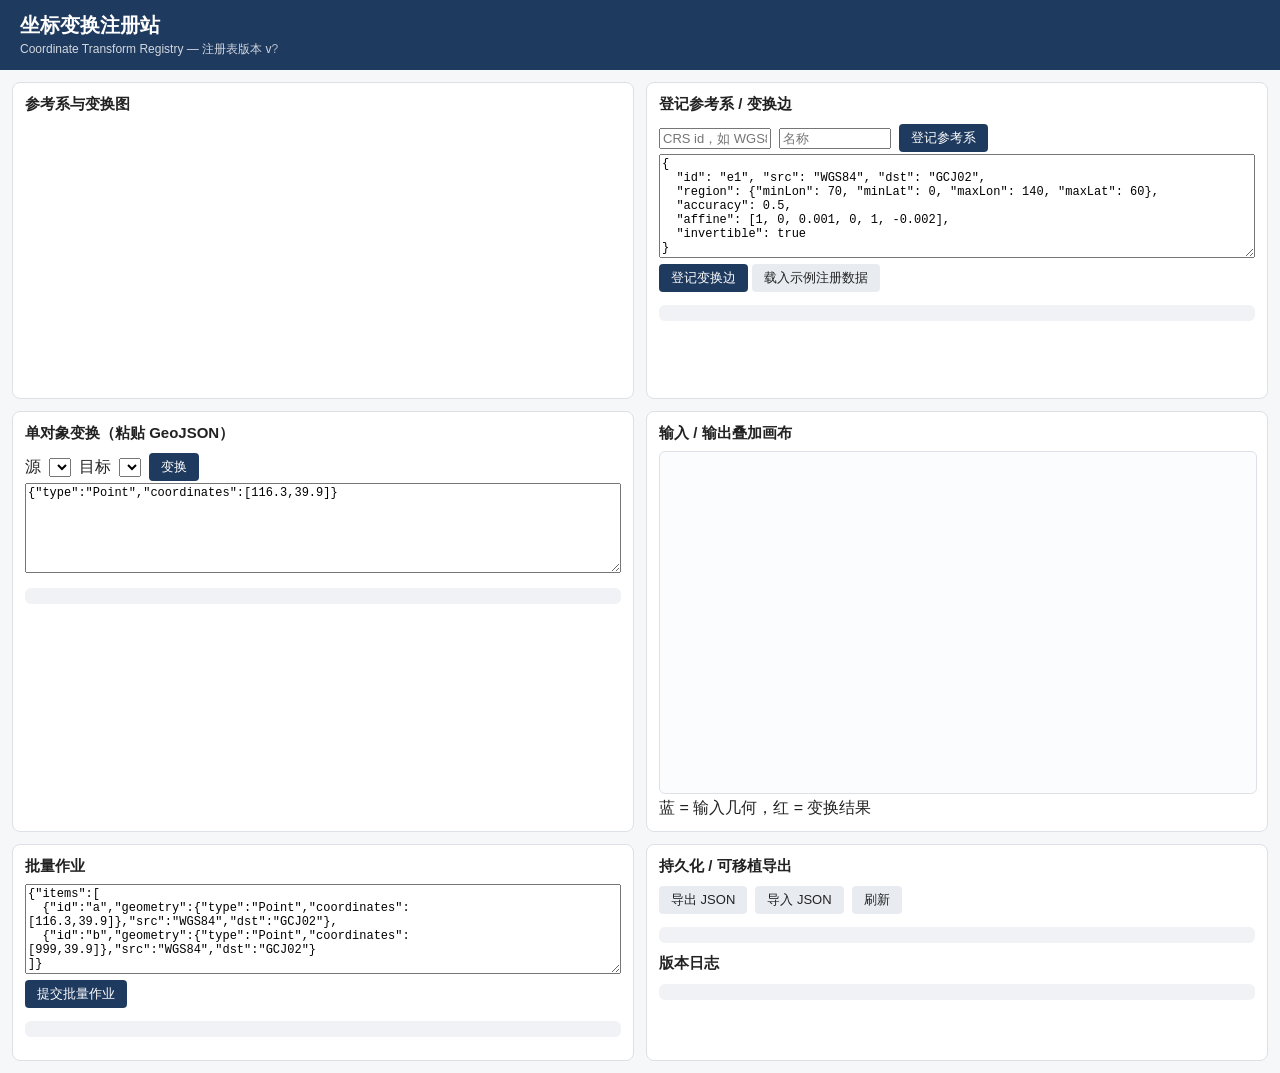
==== src/main/resources/web/index.html @ ef00d5a0 "pwgsb 1167 run B: product snapshot (session 01a0c466-0b47-76e2-ab53-eeef6a9a08ae)" ====
<!DOCTYPE html>
<html lang="zh-CN">
<head>
<meta charset="utf-8">
<title>坐标变换注册站</title>
<style>
  body { font-family: -apple-system, "PingFang SC", sans-serif; margin: 0; background: #f6f7f9; color: #222; }
  header { background: #1f3a5f; color: #fff; padding: 12px 20px; }
  header h1 { margin: 0; font-size: 20px; }
  header span { font-size: 12px; opacity: .8; }
  main { display: grid; grid-template-columns: 1fr 1fr; gap: 12px; padding: 12px; }
  section { background: #fff; border: 1px solid #dde1e6; border-radius: 8px; padding: 12px; }
  h2 { font-size: 15px; margin: 0 0 8px; }
  textarea { width: 100%; box-sizing: border-box; font-family: monospace; font-size: 12px; }
  input, select, button { font-size: 13px; margin: 2px 0; }
  button { background: #1f3a5f; color: #fff; border: 0; border-radius: 4px; padding: 5px 12px; cursor: pointer; }
  button.ghost { background: #e8ecf1; color: #222; }
  pre { background: #f0f2f5; padding: 8px; border-radius: 6px; font-size: 11px; overflow: auto; max-height: 260px; }
  table { border-collapse: collapse; width: 100%; font-size: 12px; }
  td, th { border: 1px solid #e2e6ea; padding: 4px 6px; text-align: left; }
  .pending { color: #b26a00; font-weight: 600; }
  .active { color: #1a7f37; }
  .ok { color: #1a7f37; } .failed { color: #c00; }
  .row { display: flex; gap: 8px; flex-wrap: wrap; align-items: center; }
  .full { grid-column: 1 / -1; }
  canvas { border: 1px solid #dde1e6; border-radius: 6px; background: #fbfcfe; width: 100%; }
</style>
</head>
<body>
<header>
  <h1>坐标变换注册站</h1>
  <span>Coordinate Transform Registry — 注册表版本 v<span id="version">?</span></span>
</header>
<main>
  <section>
    <h2>参考系与变换图</h2>
    <svg id="graph" width="100%" height="260" viewBox="0 0 600 260"></svg>
    <div id="edgeList"></div>
  </section>
  <section>
    <h2>登记参考系 / 变换边</h2>
    <div class="row">
      <input id="crsId" placeholder="CRS id，如 WGS84" size="12">
      <input id="crsName" placeholder="名称" size="12">
      <button onclick="addCrs()">登记参考系</button>
    </div>
    <textarea id="edgeJson" rows="7">{
  "id": "e1", "src": "WGS84", "dst": "GCJ02",
  "region": {"minLon": 70, "minLat": 0, "maxLon": 140, "maxLat": 60},
  "accuracy": 0.5,
  "affine": [1, 0, 0.001, 0, 1, -0.002],
  "invertible": true
}</textarea>
    <button onclick="addEdge()">登记变换边</button>
    <button class="ghost" onclick="loadSample()">载入示例注册数据</button>
    <pre id="regOut"></pre>
  </section>
  <section>
    <h2>单对象变换（粘贴 GeoJSON）</h2>
    <div class="row">
      源 <select id="srcSel"></select> 目标 <select id="dstSel"></select>
      <button onclick="runTransform()">变换</button>
    </div>
    <textarea id="geojson" rows="6">{"type":"Point","coordinates":[116.3,39.9]}</textarea>
    <div id="candidates"></div>
    <pre id="transformOut"></pre>
  </section>
  <section>
    <h2>输入 / 输出叠加画布</h2>
    <canvas id="canvas" width="560" height="320"></canvas>
    <div>蓝 = 输入几何，红 = 变换结果</div>
  </section>
  <section>
    <h2>批量作业</h2>
    <textarea id="jobJson" rows="6">{"items":[
  {"id":"a","geometry":{"type":"Point","coordinates":[116.3,39.9]},"src":"WGS84","dst":"GCJ02"},
  {"id":"b","geometry":{"type":"Point","coordinates":[999,39.9]},"src":"WGS84","dst":"GCJ02"}
]}</textarea>
    <button onclick="runJob()">提交批量作业</button>
    <pre id="jobOut"></pre>
  </section>
  <section>
    <h2>持久化 / 可移植导出</h2>
    <div class="row">
      <button class="ghost" onclick="doExport()">导出 JSON</button>
      <button class="ghost" onclick="doImport()">导入 JSON</button>
      <button class="ghost" onclick="refresh()">刷新</button>
    </div>
    <pre id="storeOut"></pre>
    <h2>版本日志</h2>
    <pre id="logOut"></pre>
  </section>
</main>
<script src="/app.js"></script>
</body>
</html>
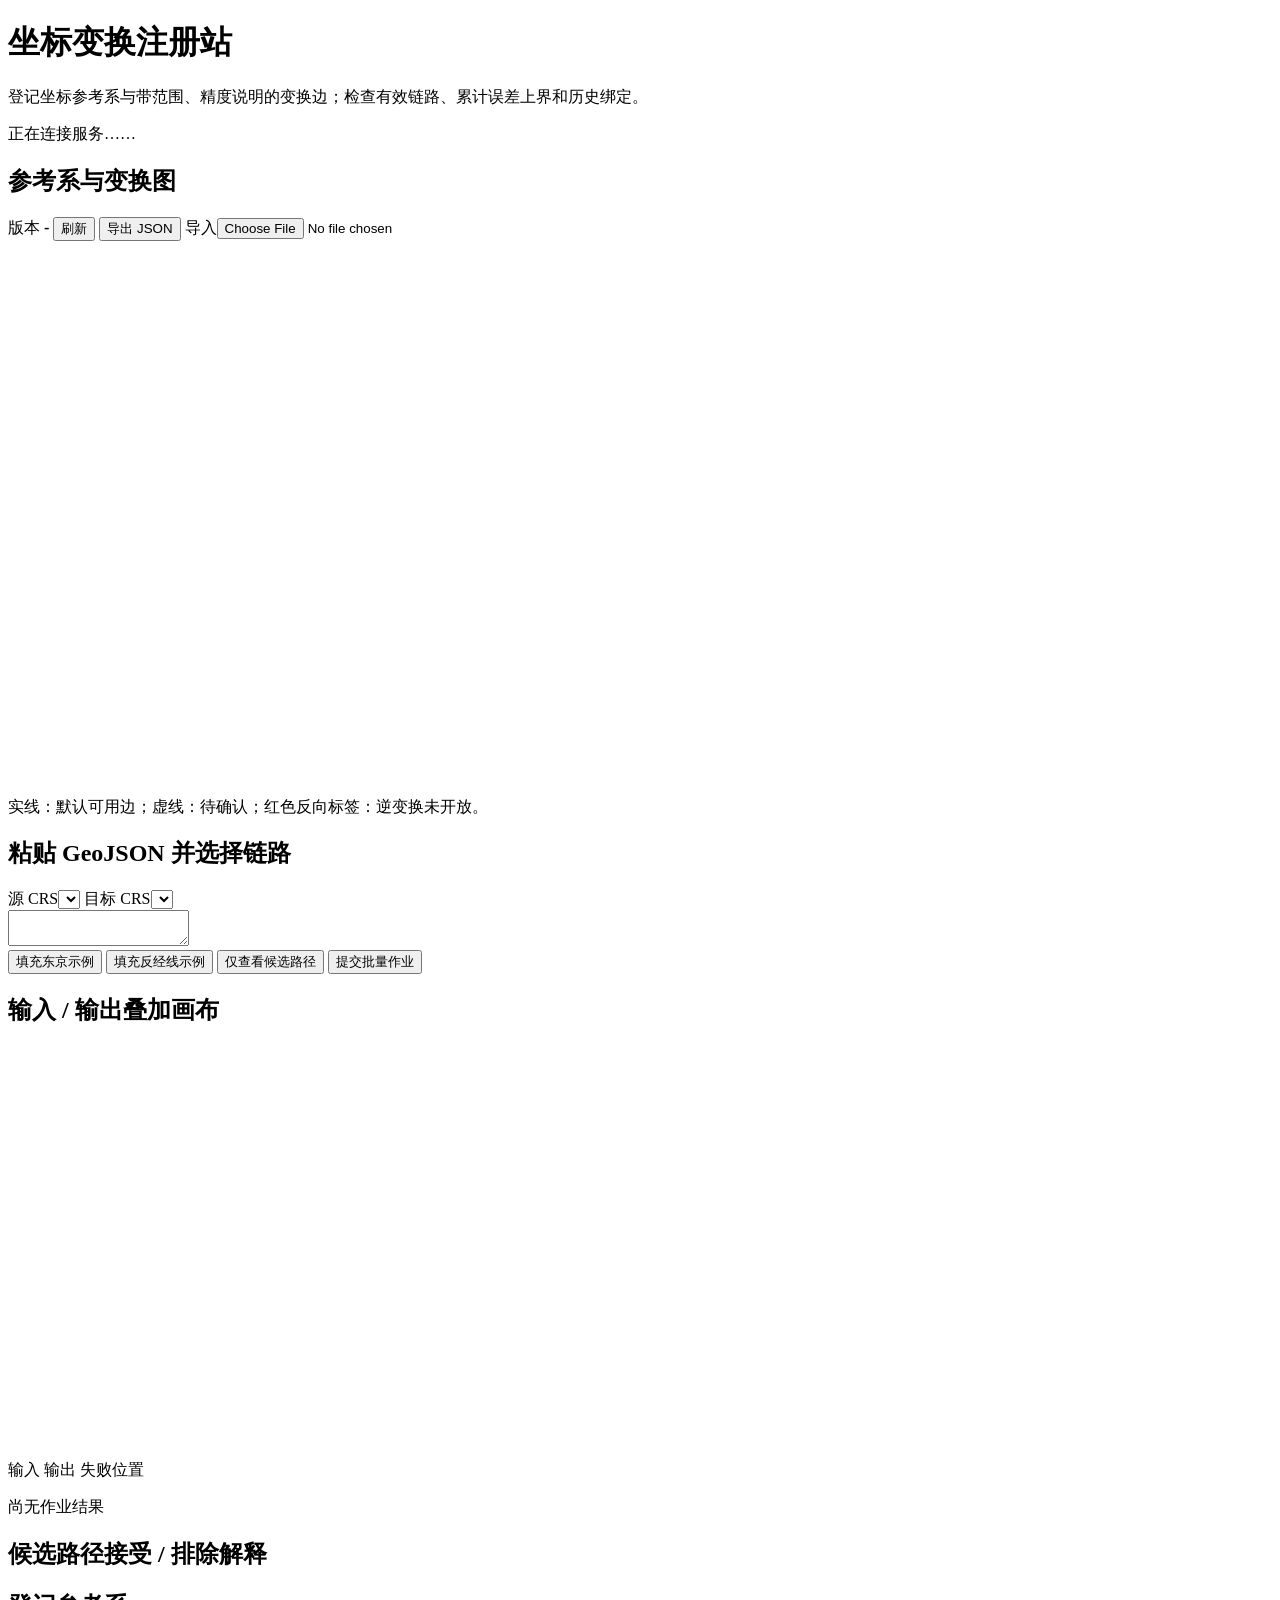
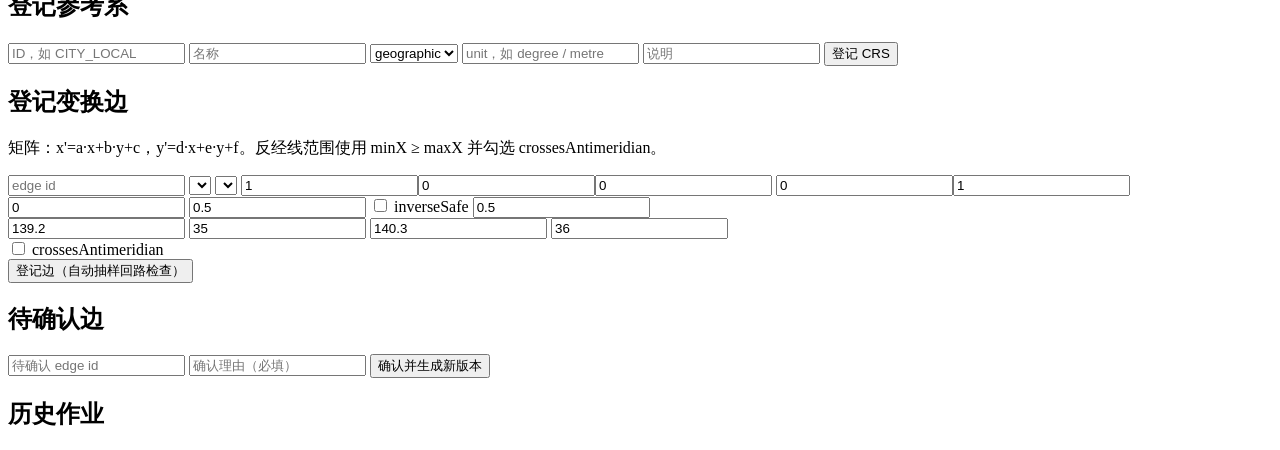
==== commit 15cc56df: "pwgsb 1167 run A: product snapshot (session 01a0c52a-a97c-75a3-ac07-abd503937b33)" ====
--- a/src/main/resources/web/index.html
+++ b/src/main/resources/web/index.html
@@ -1,94 +1,112 @@
-<!DOCTYPE html>
+<!doctype html>
 <html lang="zh-CN">
 <head>
-<meta charset="utf-8">
-<title>坐标变换注册站</title>
-<style>
-  body { font-family: -apple-system, "PingFang SC", sans-serif; margin: 0; background: #f6f7f9; color: #222; }
-  header { background: #1f3a5f; color: #fff; padding: 12px 20px; }
-  header h1 { margin: 0; font-size: 20px; }
-  header span { font-size: 12px; opacity: .8; }
-  main { display: grid; grid-template-columns: 1fr 1fr; gap: 12px; padding: 12px; }
-  section { background: #fff; border: 1px solid #dde1e6; border-radius: 8px; padding: 12px; }
-  h2 { font-size: 15px; margin: 0 0 8px; }
-  textarea { width: 100%; box-sizing: border-box; font-family: monospace; font-size: 12px; }
-  input, select, button { font-size: 13px; margin: 2px 0; }
-  button { background: #1f3a5f; color: #fff; border: 0; border-radius: 4px; padding: 5px 12px; cursor: pointer; }
-  button.ghost { background: #e8ecf1; color: #222; }
-  pre { background: #f0f2f5; padding: 8px; border-radius: 6px; font-size: 11px; overflow: auto; max-height: 260px; }
-  table { border-collapse: collapse; width: 100%; font-size: 12px; }
-  td, th { border: 1px solid #e2e6ea; padding: 4px 6px; text-align: left; }
-  .pending { color: #b26a00; font-weight: 600; }
-  .active { color: #1a7f37; }
-  .ok { color: #1a7f37; } .failed { color: #c00; }
-  .row { display: flex; gap: 8px; flex-wrap: wrap; align-items: center; }
-  .full { grid-column: 1 / -1; }
-  canvas { border: 1px solid #dde1e6; border-radius: 6px; background: #fbfcfe; width: 100%; }
-</style>
+  <meta charset="utf-8">
+  <meta name="viewport" content="width=device-width, initial-scale=1">
+  <title>坐标变换注册站</title>
+  <link rel="stylesheet" href="/styles.css">
 </head>
 <body>
 <header>
-  <h1>坐标变换注册站</h1>
-  <span>Coordinate Transform Registry — 注册表版本 v<span id="version">?</span></span>
+  <div>
+    <h1>坐标变换注册站</h1>
+    <p>登记坐标参考系与带范围、精度说明的变换边；检查有效链路、累计误差上界和历史绑定。</p>
+  </div>
+  <div class="status" id="status">正在连接服务……</div>
 </header>
+
 <main>
-  <section>
+  <section class="card wide">
     <h2>参考系与变换图</h2>
-    <svg id="graph" width="100%" height="260" viewBox="0 0 600 260"></svg>
-    <div id="edgeList"></div>
+    <div class="toolbar">
+      <span>版本 <b id="registryVersion">-</b></span>
+      <span class="mono" id="registryFingerprint"></span>
+      <button id="refreshBtn">刷新</button>
+      <button id="exportBtn">导出 JSON</button>
+      <label class="file">导入<input id="importFile" type="file" accept="application/json,.json"></label>
+    </div>
+    <svg id="graph" viewBox="0 0 920 390" role="img" aria-label="CRS 与变换图"></svg>
+    <p class="hint">实线：默认可用边；虚线：待确认；红色反向标签：逆变换未开放。</p>
   </section>
-  <section>
-    <h2>登记参考系 / 变换边</h2>
-    <div class="row">
-      <input id="crsId" placeholder="CRS id，如 WGS84" size="12">
-      <input id="crsName" placeholder="名称" size="12">
-      <button onclick="addCrs()">登记参考系</button>
+
+  <section class="card">
+    <h2>粘贴 GeoJSON 并选择链路</h2>
+    <div class="grid2">
+      <label>源 CRS<select id="sourceCrs"></select></label>
+      <label>目标 CRS<select id="targetCrs"></select></label>
     </div>
-    <textarea id="edgeJson" rows="7">{
-  "id": "e1", "src": "WGS84", "dst": "GCJ02",
-  "region": {"minLon": 70, "minLat": 0, "maxLon": 140, "maxLat": 60},
-  "accuracy": 0.5,
-  "affine": [1, 0, 0.001, 0, 1, -0.002],
-  "invertible": true
-}</textarea>
-    <button onclick="addEdge()">登记变换边</button>
-    <button class="ghost" onclick="loadSample()">载入示例注册数据</button>
-    <pre id="regOut"></pre>
+    <textarea id="geoInput" spellcheck="false"></textarea>
+    <div class="toolbar wrap">
+      <button id="sampleBtn">填充东京示例</button>
+      <button id="datelineBtn">填充反经线示例</button>
+      <button id="planBtn">仅查看候选路径</button>
+      <button id="submitBtn" class="primary">提交批量作业</button>
+    </div>
+    <div id="message" class="message"></div>
   </section>
-  <section>
-    <h2>单对象变换（粘贴 GeoJSON）</h2>
-    <div class="row">
-      源 <select id="srcSel"></select> 目标 <select id="dstSel"></select>
-      <button onclick="runTransform()">变换</button>
+
+  <section class="card">
+    <h2>输入 / 输出叠加画布</h2>
+    <canvas id="canvas" width="520" height="410"></canvas>
+    <div class="legend">
+      <span><i class="input"></i>输入</span>
+      <span><i class="output"></i>输出</span>
+      <span><i class="bad"></i>失败位置</span>
     </div>
-    <textarea id="geojson" rows="6">{"type":"Point","coordinates":[116.3,39.9]}</textarea>
+    <p class="mono small" id="canvasInfo">尚无作业结果</p>
+  </section>
+
+  <section class="card wide">
+    <h2>候选路径接受 / 排除解释</h2>
     <div id="candidates"></div>
-    <pre id="transformOut"></pre>
   </section>
-  <section>
-    <h2>输入 / 输出叠加画布</h2>
-    <canvas id="canvas" width="560" height="320"></canvas>
-    <div>蓝 = 输入几何，红 = 变换结果</div>
+
+  <section class="card">
+    <h2>登记参考系</h2>
+    <input id="newCrsId" placeholder="ID，如 CITY_LOCAL">
+    <input id="newCrsName" placeholder="名称">
+    <select id="newCrsAxes"><option value="geographic">geographic</option><option value="projected">projected</option></select>
+    <input id="newCrsUnit" placeholder="unit，如 degree / metre">
+    <input id="newCrsDescription" placeholder="说明">
+    <button id="createCrsBtn">登记 CRS</button>
   </section>
-  <section>
-    <h2>批量作业</h2>
-    <textarea id="jobJson" rows="6">{"items":[
-  {"id":"a","geometry":{"type":"Point","coordinates":[116.3,39.9]},"src":"WGS84","dst":"GCJ02"},
-  {"id":"b","geometry":{"type":"Point","coordinates":[999,39.9]},"src":"WGS84","dst":"GCJ02"}
-]}</textarea>
-    <button onclick="runJob()">提交批量作业</button>
-    <pre id="jobOut"></pre>
+
+  <section class="card">
+    <h2>登记变换边</h2>
+    <p class="hint">矩阵：x'=a·x+b·y+c，y'=d·x+e·y+f。反经线范围使用 minX ≥ maxX 并勾选 crossesAntimeridian。</p>
+    <div class="grid3">
+      <input id="edgeId" placeholder="edge id">
+      <select id="edgeFrom"></select>
+      <select id="edgeTo"></select>
+      <input id="edgeA" type="number" step="any" value="1"><input id="edgeB" type="number" step="any" value="0"><input id="edgeC" type="number" step="any" value="0">
+      <input id="edgeD" type="number" step="any" value="0"><input id="edgeE" type="number" step="any" value="1"><input id="edgeF" type="number" step="any" value="0">
+      <input id="edgeAcc" type="number" step="any" value="0.5">
+      <label class="check"><input id="edgeInverseSafe" type="checkbox"> inverseSafe</label>
+      <input id="edgeInvAcc" type="number" step="any" value="0.5">
+      <div class="grid4">
+        <input id="boxMinX" type="number" step="any" value="139.2">
+        <input id="boxMinY" type="number" step="any" value="35">
+        <input id="boxMaxX" type="number" step="any" value="140.3">
+        <input id="boxMaxY" type="number" step="any" value="36">
+      </div>
+      <label class="check"><input id="boxCrosses" type="number" style="display:none"><input id="boxCross" type="checkbox"> crossesAntimeridian</label>
+    </div>
+    <button id="createEdgeBtn">登记边（自动抽样回路检查）</button>
   </section>
-  <section>
-    <h2>持久化 / 可移植导出</h2>
-    <div class="row">
-      <button class="ghost" onclick="doExport()">导出 JSON</button>
-      <button class="ghost" onclick="doImport()">导入 JSON</button>
-      <button class="ghost" onclick="refresh()">刷新</button>
+
+  <section class="card wide">
+    <h2>待确认边</h2>
+    <div id="pending"></div>
+    <div class="inline">
+      <input id="confirmId" placeholder="待确认 edge id">
+      <input id="confirmReason" placeholder="确认理由（必填）">
+      <button id="confirmBtn">确认并生成新版本</button>
     </div>
-    <pre id="storeOut"></pre>
-    <h2>版本日志</h2>
-    <pre id="logOut"></pre>
+  </section>
+
+  <section class="card wide">
+    <h2>历史作业</h2>
+    <div id="jobs"></div>
   </section>
 </main>
 <script src="/app.js"></script>
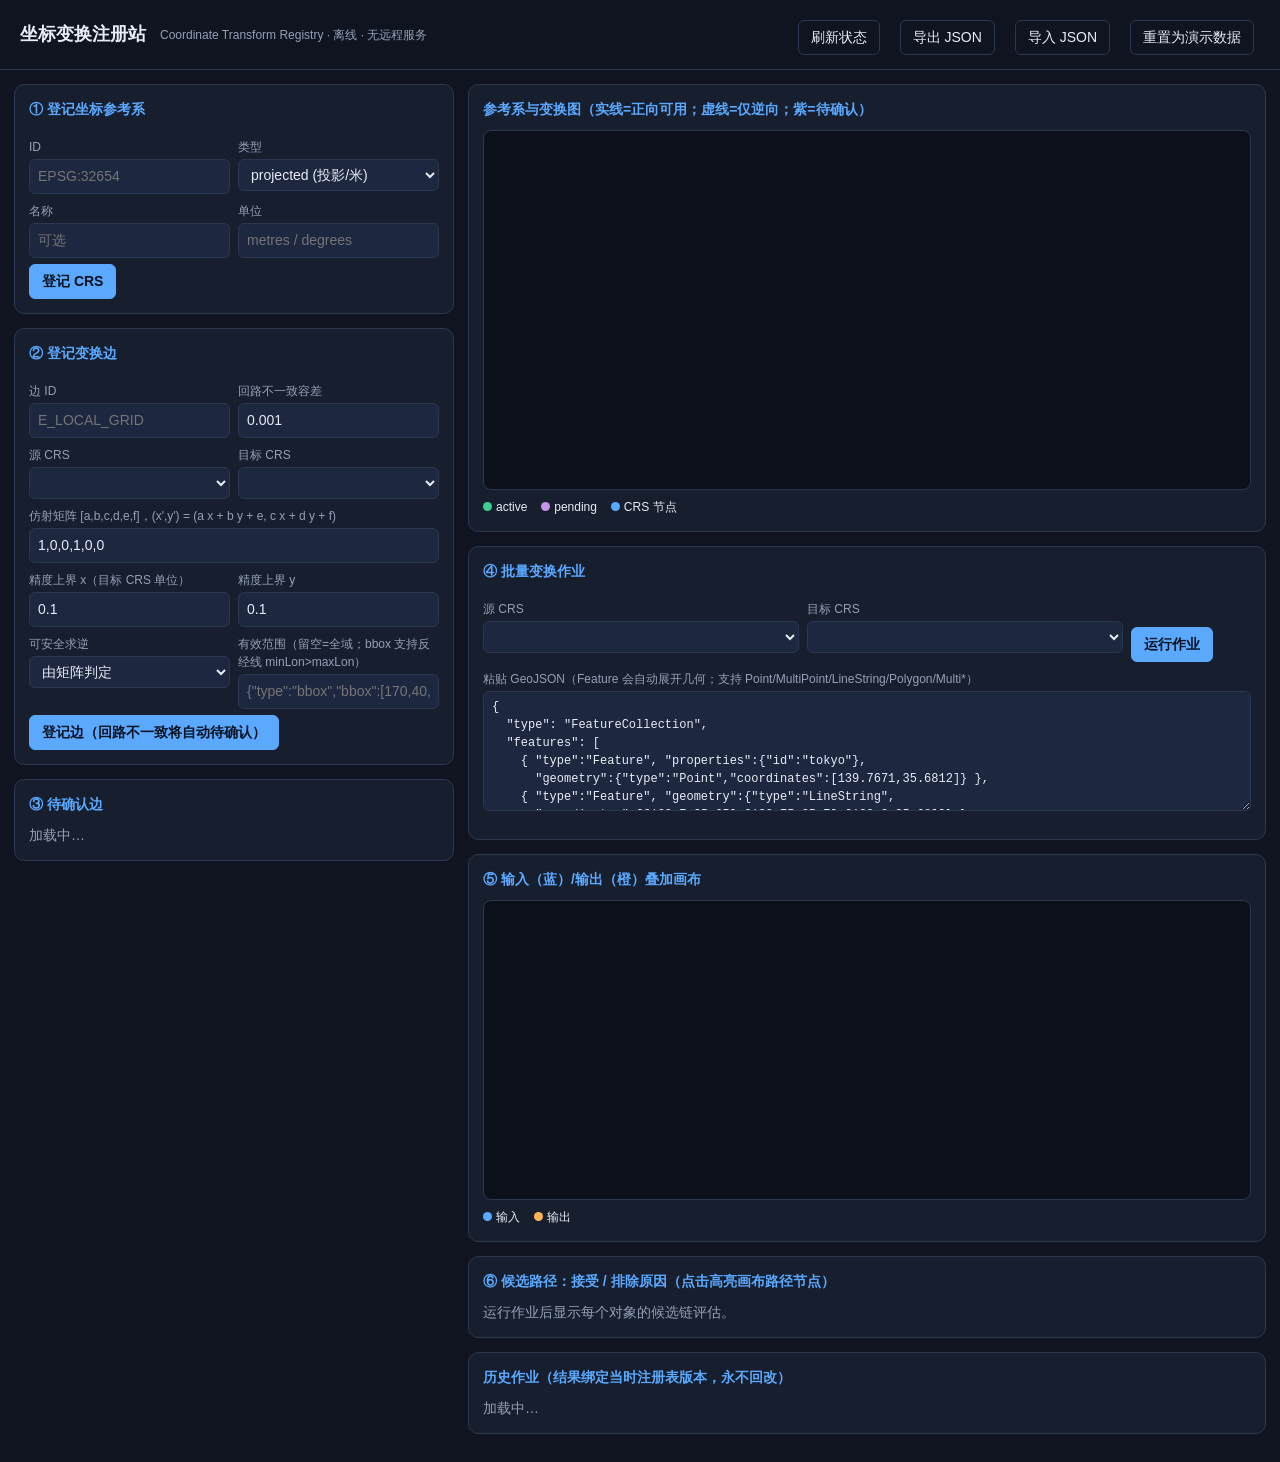
==== commit b14337bd: "pwgsb 1167 run A: product snapshot (session 01a0c59c-049d-7b22-a97d-8aaaec7838df)" ====
--- a/src/main/resources/web/index.html
+++ b/src/main/resources/web/index.html
@@ -1,114 +1,182 @@
-<!doctype html>
+<!DOCTYPE html>
 <html lang="zh-CN">
 <head>
-  <meta charset="utf-8">
-  <meta name="viewport" content="width=device-width, initial-scale=1">
-  <title>坐标变换注册站</title>
-  <link rel="stylesheet" href="/styles.css">
+<meta charset="utf-8">
+<meta name="viewport" content="width=device-width, initial-scale=1">
+<title>坐标变换注册站</title>
+<style>
+  :root {
+    --bg:#0f1420; --panel:#171e2e; --panel2:#1e2740; --ink:#e7ecf5;
+    --muted:#93a0b8; --line:#2b3650; --accent:#5aa9ff; --good:#3ecf8e;
+    --bad:#ff6b6b; --warn:#ffb454; --pending:#c792ea;
+  }
+  * { box-sizing:border-box; }
+  body { margin:0; font:14px/1.5 -apple-system,"PingFang SC","Microsoft YaHei",sans-serif;
+         background:var(--bg); color:var(--ink); }
+  header { padding:14px 20px; border-bottom:1px solid var(--line);
+           display:flex; align-items:center; gap:14px; flex-wrap:wrap; }
+  header h1 { font-size:18px; margin:0; }
+  header .ver { color:var(--muted); font-size:12px; }
+  main { display:grid; grid-template-columns: 440px 1fr; gap:14px; padding:14px; }
+  .card { background:var(--panel); border:1px solid var(--line); border-radius:10px;
+          padding:14px; margin-bottom:14px; }
+  .card h2 { margin:0 0 10px; font-size:14px; color:var(--accent); }
+  label { display:block; font-size:12px; color:var(--muted); margin:8px 0 3px; }
+  input,textarea,select,button {
+    font:inherit; background:var(--panel2); color:var(--ink);
+    border:1px solid var(--line); border-radius:6px; padding:6px 8px; width:100%; }
+  textarea { min-height:120px; font-family:ui-monospace,Menlo,monospace; font-size:12px; }
+  button { width:auto; cursor:pointer; margin:6px 6px 0 0; padding:6px 12px; }
+  button.primary { background:var(--accent); color:#08111f; border-color:var(--accent); font-weight:600; }
+  button.ghost { background:transparent; }
+  .row { display:flex; gap:8px; flex-wrap:wrap; }
+  .row > div { flex:1; min-width:120px; }
+  canvas { background:#0b101b; border:1px solid var(--line); border-radius:8px; display:block; width:100%; }
+  #graphCanvas { height:360px; }
+  #overCanvas { height:300px; }
+  table { width:100%; border-collapse:collapse; font-size:12px; }
+  th,td { text-align:left; padding:5px 6px; border-bottom:1px solid var(--line); vertical-align:top; }
+  th { color:var(--muted); font-weight:600; }
+  .tag { display:inline-block; padding:0 6px; border-radius:10px; font-size:11px; }
+  .tag.active { background:rgba(62,207,142,.18); color:var(--good); }
+  .tag.pending { background:rgba(199,146,234,.18); color:var(--pending); }
+  .tag.disabled { background:rgba(255,107,107,.15); color:var(--bad); }
+  .ok { color:var(--good); } .fail { color:var(--bad); } .warn { color:var(--warn); }
+  .muted { color:var(--muted); }
+  pre { background:#0b101b; border:1px solid var(--line); border-radius:8px;
+        padding:10px; overflow:auto; font-size:11.5px; max-height:260px; }
+  .cand-ok { border-left:3px solid var(--good); }
+  .cand-no { border-left:3px solid var(--bad); opacity:.85; }
+  .cand-best { outline:1px solid var(--accent); }
+  .cand { padding:6px 8px; margin:5px 0; background:var(--panel2); border-radius:6px; cursor:pointer; }
+  .grid2 { display:grid; grid-template-columns:1fr 1fr; gap:8px; }
+  .legend span { margin-right:10px; font-size:12px; }
+  .dot { display:inline-block; width:9px; height:9px; border-radius:50%; margin-right:4px; }
+  .pill { font-size:11px; color:var(--muted); }
+  a { color:var(--accent); }
+  .toast { position:fixed; right:16px; bottom:16px; background:var(--panel2);
+           border:1px solid var(--line); padding:10px 14px; border-radius:8px; display:none; }
+  .err-box { background:rgba(255,107,107,.1); border:1px solid var(--bad);
+             border-radius:6px; padding:8px; margin:6px 0; font-size:12px; color:#ffb3b3; }
+</style>
 </head>
 <body>
 <header>
-  <div>
-    <h1>坐标变换注册站</h1>
-    <p>登记坐标参考系与带范围、精度说明的变换边；检查有效链路、累计误差上界和历史绑定。</p>
-  </div>
-  <div class="status" id="status">正在连接服务……</div>
+  <h1>坐标变换注册站</h1>
+  <span class="ver">Coordinate Transform Registry · 离线 · 无远程服务</span>
+  <span class="ver" id="regVersion"></span>
+  <span style="flex:1"></span>
+  <button class="ghost" onclick="refresh()">刷新状态</button>
+  <button class="ghost" onclick="doExport()">导出 JSON</button>
+  <button class="ghost" onclick="doImport()">导入 JSON</button>
+  <button class="ghost" onclick="reseed()">重置为演示数据</button>
 </header>
 
 <main>
-  <section class="card wide">
-    <h2>参考系与变换图</h2>
-    <div class="toolbar">
-      <span>版本 <b id="registryVersion">-</b></span>
-      <span class="mono" id="registryFingerprint"></span>
-      <button id="refreshBtn">刷新</button>
-      <button id="exportBtn">导出 JSON</button>
-      <label class="file">导入<input id="importFile" type="file" accept="application/json,.json"></label>
+  <div>
+    <div class="card">
+      <h2>① 登记坐标参考系</h2>
+      <div class="row">
+        <div><label>ID</label><input id="crsId" placeholder="EPSG:32654"></div>
+        <div><label>类型</label><select id="crsKind">
+          <option value="projected">projected (投影/米)</option>
+          <option value="geographic">geographic (经纬度)</option>
+        </select></div>
+      </div>
+      <div class="row">
+        <div><label>名称</label><input id="crsName" placeholder="可选"></div>
+        <div><label>单位</label><input id="crsUnits" placeholder="metres / degrees"></div>
+      </div>
+      <button class="primary" onclick="addCrs()">登记 CRS</button>
     </div>
-    <svg id="graph" viewBox="0 0 920 390" role="img" aria-label="CRS 与变换图"></svg>
-    <p class="hint">实线：默认可用边；虚线：待确认；红色反向标签：逆变换未开放。</p>
-  </section>
 
-  <section class="card">
-    <h2>粘贴 GeoJSON 并选择链路</h2>
-    <div class="grid2">
-      <label>源 CRS<select id="sourceCrs"></select></label>
-      <label>目标 CRS<select id="targetCrs"></select></label>
+    <div class="card">
+      <h2>② 登记变换边</h2>
+      <div class="row">
+        <div><label>边 ID</label><input id="edgeId" placeholder="E_LOCAL_GRID"></div>
+        <div><label>回路不一致容差</label><input id="edgeTol" value="0.001"></div>
+      </div>
+      <div class="row">
+        <div><label>源 CRS</label><select id="edgeFrom"></select></div>
+        <div><label>目标 CRS</label><select id="edgeTo"></select></div>
+      </div>
+      <label>仿射矩阵 [a,b,c,d,e,f]，(x',y') = (a x + b y + e, c x + d y + f)</label>
+      <input id="edgeMatrix" value="1,0,0,1,0,0">
+      <div class="row">
+        <div><label>精度上界 x（目标 CRS 单位）</label><input id="edgeAx" value="0.1"></div>
+        <div><label>精度上界 y</label><input id="edgeAy" value="0.1"></div>
+      </div>
+      <div class="row">
+        <div><label>可安全求逆</label>
+          <select id="edgeInv"><option value="">由矩阵判定</option>
+          <option value="true">true</option><option value="false">false（禁止求逆）</option></select></div>
+        <div><label>有效范围（留空=全域；bbox 支持反经线 minLon&gt;maxLon）</label>
+          <input id="edgeCoverage" placeholder='{"type":"bbox","bbox":[170,40,-160,65]}'></div>
+      </div>
+      <button class="primary" onclick="addEdge()">登记边（回路不一致将自动待确认）</button>
     </div>
-    <textarea id="geoInput" spellcheck="false"></textarea>
-    <div class="toolbar wrap">
-      <button id="sampleBtn">填充东京示例</button>
-      <button id="datelineBtn">填充反经线示例</button>
-      <button id="planBtn">仅查看候选路径</button>
-      <button id="submitBtn" class="primary">提交批量作业</button>
+
+    <div class="card">
+      <h2>③ 待确认边</h2>
+      <div id="pendingList" class="muted">加载中…</div>
     </div>
-    <div id="message" class="message"></div>
-  </section>
+  </div>
 
-  <section class="card">
-    <h2>输入 / 输出叠加画布</h2>
-    <canvas id="canvas" width="520" height="410"></canvas>
-    <div class="legend">
-      <span><i class="input"></i>输入</span>
-      <span><i class="output"></i>输出</span>
-      <span><i class="bad"></i>失败位置</span>
+  <div>
+    <div class="card">
+      <h2>参考系与变换图（实线=正向可用；虚线=仅逆向；紫=待确认）</h2>
+      <canvas id="graphCanvas" width="900" height="360"></canvas>
+      <div class="legend" style="margin-top:6px">
+        <span><i class="dot" style="background:var(--good)"></i>active</span>
+        <span><i class="dot" style="background:var(--pending)"></i>pending</span>
+        <span><i class="dot" style="background:var(--accent)"></i>CRS 节点</span>
+      </div>
     </div>
-    <p class="mono small" id="canvasInfo">尚无作业结果</p>
-  </section>
 
-  <section class="card wide">
-    <h2>候选路径接受 / 排除解释</h2>
-    <div id="candidates"></div>
-  </section>
+    <div class="card">
+      <h2>④ 批量变换作业</h2>
+      <div class="row">
+        <div><label>源 CRS</label><select id="jobFrom"></select></div>
+        <div><label>目标 CRS</label><select id="jobTo"></select></div>
+        <div style="flex:0 0 auto"><label>&nbsp;</label>
+          <button class="primary" onclick="runJob()">运行作业</button></div>
+      </div>
+      <label>粘贴 GeoJSON（Feature 会自动展开几何；支持 Point/MultiPoint/LineString/Polygon/Multi*）</label>
+      <textarea id="geoInput">{
+  "type": "FeatureCollection",
+  "features": [
+    { "type":"Feature", "properties":{"id":"tokyo"},
+      "geometry":{"type":"Point","coordinates":[139.7671,35.6812]} },
+    { "type":"Feature", "geometry":{"type":"LineString",
+      "coordinates":[[139.7,35.65],[139.75,35.7],[139.8,35.68]]} }
+  ]
+}</textarea>
+      <div id="jobSummary" class="muted" style="margin-top:8px"></div>
+    </div>
 
-  <section class="card">
-    <h2>登记参考系</h2>
-    <input id="newCrsId" placeholder="ID，如 CITY_LOCAL">
-    <input id="newCrsName" placeholder="名称">
-    <select id="newCrsAxes"><option value="geographic">geographic</option><option value="projected">projected</option></select>
-    <input id="newCrsUnit" placeholder="unit，如 degree / metre">
-    <input id="newCrsDescription" placeholder="说明">
-    <button id="createCrsBtn">登记 CRS</button>
-  </section>
+    <div class="card">
+      <h2>⑤ 输入（蓝）/输出（橙）叠加画布</h2>
+      <canvas id="overCanvas" width="900" height="300"></canvas>
+      <div class="legend" style="margin-top:6px">
+        <span><i class="dot" style="background:#5aa9ff"></i>输入</span>
+        <span><i class="dot" style="background:#ffb454"></i>输出</span>
+        <span class="pill" id="overInfo"></span>
+      </div>
+    </div>
 
-  <section class="card">
-    <h2>登记变换边</h2>
-    <p class="hint">矩阵：x'=a·x+b·y+c，y'=d·x+e·y+f。反经线范围使用 minX ≥ maxX 并勾选 crossesAntimeridian。</p>
-    <div class="grid3">
-      <input id="edgeId" placeholder="edge id">
-      <select id="edgeFrom"></select>
-      <select id="edgeTo"></select>
-      <input id="edgeA" type="number" step="any" value="1"><input id="edgeB" type="number" step="any" value="0"><input id="edgeC" type="number" step="any" value="0">
-      <input id="edgeD" type="number" step="any" value="0"><input id="edgeE" type="number" step="any" value="1"><input id="edgeF" type="number" step="any" value="0">
-      <input id="edgeAcc" type="number" step="any" value="0.5">
-      <label class="check"><input id="edgeInverseSafe" type="checkbox"> inverseSafe</label>
-      <input id="edgeInvAcc" type="number" step="any" value="0.5">
-      <div class="grid4">
-        <input id="boxMinX" type="number" step="any" value="139.2">
-        <input id="boxMinY" type="number" step="any" value="35">
-        <input id="boxMaxX" type="number" step="any" value="140.3">
-        <input id="boxMaxY" type="number" step="any" value="36">
-      </div>
-      <label class="check"><input id="boxCrosses" type="number" style="display:none"><input id="boxCross" type="checkbox"> crossesAntimeridian</label>
+    <div class="card">
+      <h2>⑥ 候选路径：接受 / 排除原因（点击高亮画布路径节点）</h2>
+      <div id="candidateInfo" class="muted">运行作业后显示每个对象的候选链评估。</div>
     </div>
-    <button id="createEdgeBtn">登记边（自动抽样回路检查）</button>
-  </section>
 
-  <section class="card wide">
-    <h2>待确认边</h2>
-    <div id="pending"></div>
-    <div class="inline">
-      <input id="confirmId" placeholder="待确认 edge id">
-      <input id="confirmReason" placeholder="确认理由（必填）">
-      <button id="confirmBtn">确认并生成新版本</button>
+    <div class="card">
+      <h2>历史作业（结果绑定当时注册表版本，永不回改）</h2>
+      <div id="jobHistory" class="muted">加载中…</div>
     </div>
-  </section>
+  </div>
+</main>
 
-  <section class="card wide">
-    <h2>历史作业</h2>
-    <div id="jobs"></div>
-  </section>
-</main>
+<div class="toast" id="toast"></div>
 <script src="/app.js"></script>
 </body>
 </html>
